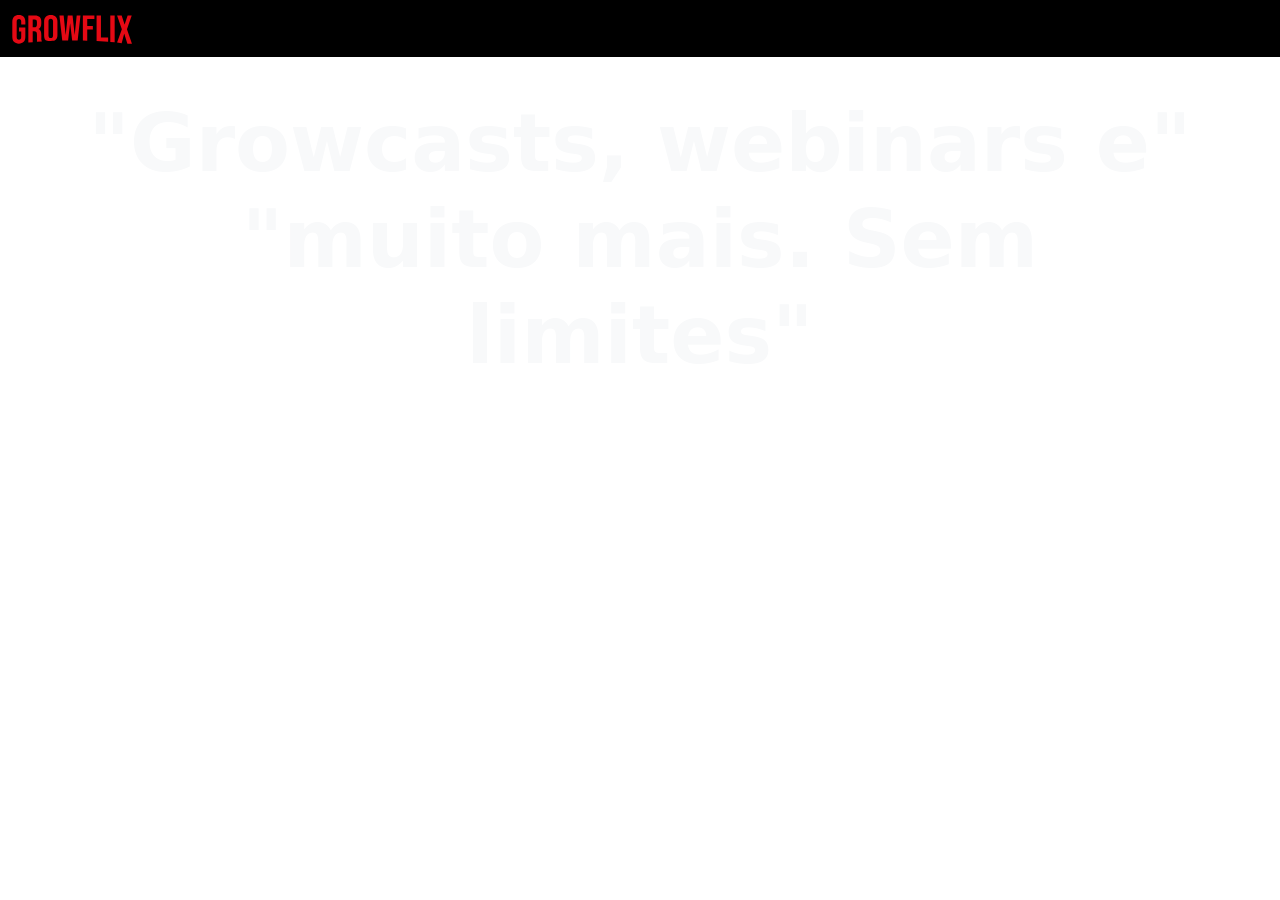
==== home.html @ 5d05760d "first commit" ====
<!doctype html>
<html lang="en">
	<head>
		<meta charset="UTF-8" />
		<meta name="viewport" content="width=device-width, initial-scale=1.0" />
		<link
			rel="stylesheet"
			href="./assets/libs/bootstrap-5.3.8-dist/css/bootstrap.min.css"
		/>
		<link rel="stylesheet" href="./css/style.css" />
		<title>Growflix</title>
	</head>
	<body>
		<header class="container-fluid banner-initial">
			<div class="row">
				<div class="col-12">
					<nav class="navbar navbar-expand-lg navbar-dark bg-black fixed-top">
						<div class="container-fluid">
							<a class="navbar-brand" href="#">
								<img
									src="assets/images/logo-growflix.svg"
									alt="Growflix"
									width="120"
								/>
							</a>
						</div>
					</nav>
				</div>
			</div>
			<div class="row p-5">
				<div class="col-12 text-center pt-5">
					<p class="text-light display-1 fw-bold">
						"Growcasts, webinars e" <br />
						"muito mais. Sem limites"
					</p>
				</div>
				<div class="col-12 text-center pt-2"></div>
				<div class="col-12 text-center pt-2"></div>
				<div class="col-12 text-center pt-2 pb-5"></div>
			</div>
		</header>
		<script src="./assets/libs/bootstrap-5.3.8-dist/js/bootstrap.bundle.min.js"></script>
	</body>
</html>
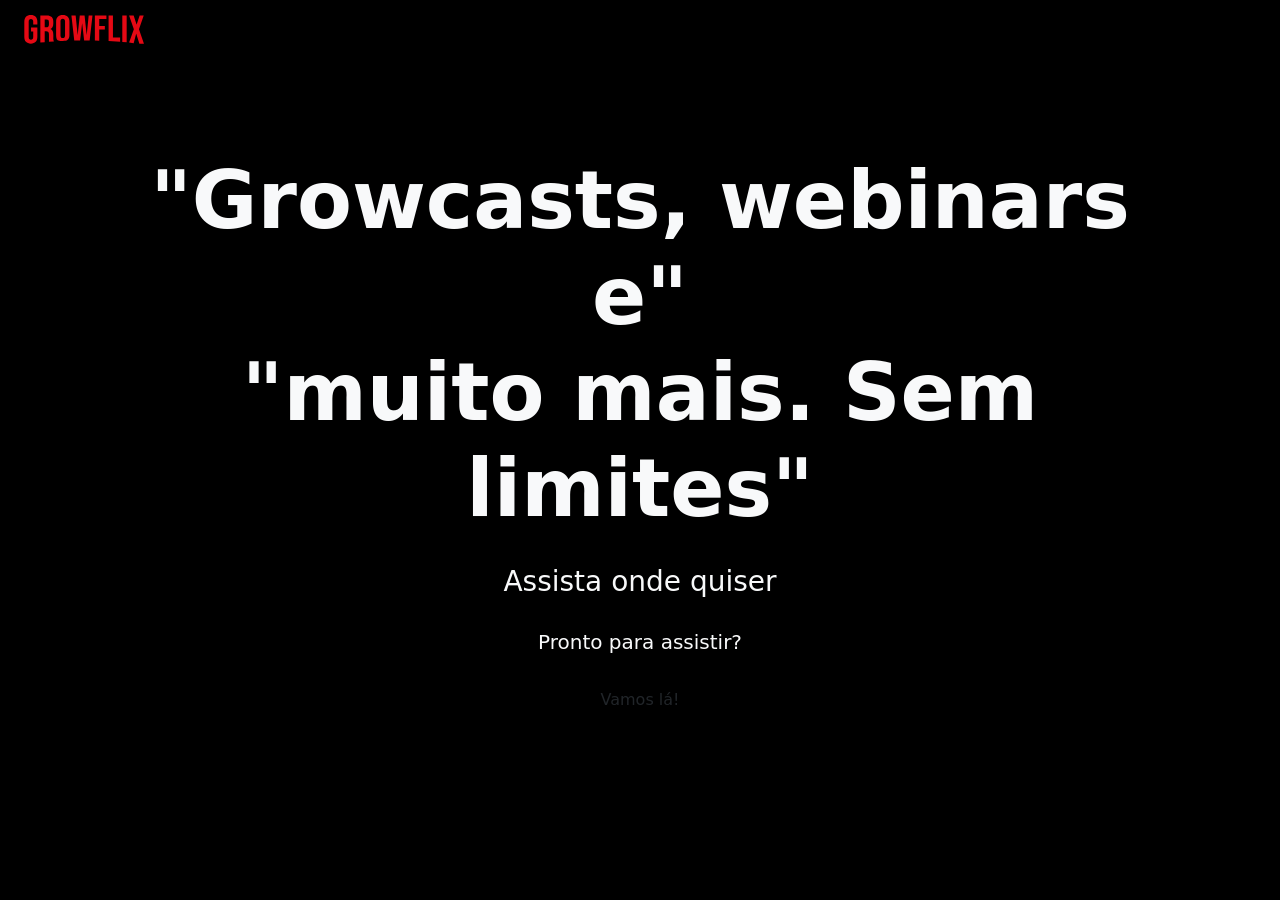
==== commit 0cad1a23: "Texto do header" ====
--- a/home.html
+++ b/home.html
@@ -11,10 +11,10 @@
 		<title>Growflix</title>
 	</head>
 	<body>
-		<header class="container-fluid banner-initial">
+		<header class="container-fluid banner-home img-fluid">
 			<div class="row">
 				<div class="col-12">
-					<nav class="navbar navbar-expand-lg navbar-dark bg-black fixed-top">
+					<nav class="navbar">
 						<div class="container-fluid">
 							<a class="navbar-brand" href="#">
 								<img
@@ -27,16 +27,32 @@
 					</nav>
 				</div>
 			</div>
-			<div class="row p-5">
-				<div class="col-12 text-center pt-5">
-					<p class="text-light display-1 fw-bold">
-						"Growcasts, webinars e" <br />
-						"muito mais. Sem limites"
-					</p>
+			<div class="row">
+				<div class="col-12">
+					<div class="container">
+						<div class="row p-5">
+							<div class="col-12 text-center pt-5">
+								<p class="text-light display-1 fw-bold">
+									"Growcasts, webinars e" <br />
+									"muito mais. Sem limites"
+								</p>
+							</div>
+							<div class="col-12 text-center pt-2">
+								<p class="text-light fs-3">Assista onde quiser</p>
+							</div>
+							<div class="col-12 text-center pt-2">
+								<p class="text-light fs-5">Pronto para assistir?</p>
+							</div>
+							<div class="col-12 text-center pt-2 pb-5">
+								<a href="./home.html">
+									<button type="button" class="btn btn-netflix">
+										Vamos lá!
+									</button>
+								</a>
+							</div>
+						</div>
+					</div>
 				</div>
-				<div class="col-12 text-center pt-2"></div>
-				<div class="col-12 text-center pt-2"></div>
-				<div class="col-12 text-center pt-2 pb-5"></div>
 			</div>
 		</header>
 		<script src="./assets/libs/bootstrap-5.3.8-dist/js/bootstrap.bundle.min.js"></script>
--- a/css/style.css
+++ b/css/style.css
@@ -0,0 +1,7 @@
+body {
+	background-color: #000000;
+}
+.banner-home {
+	background: url(../assets/images/banner-initial.png) center top/cover o-repeat
+		fixed;
+}
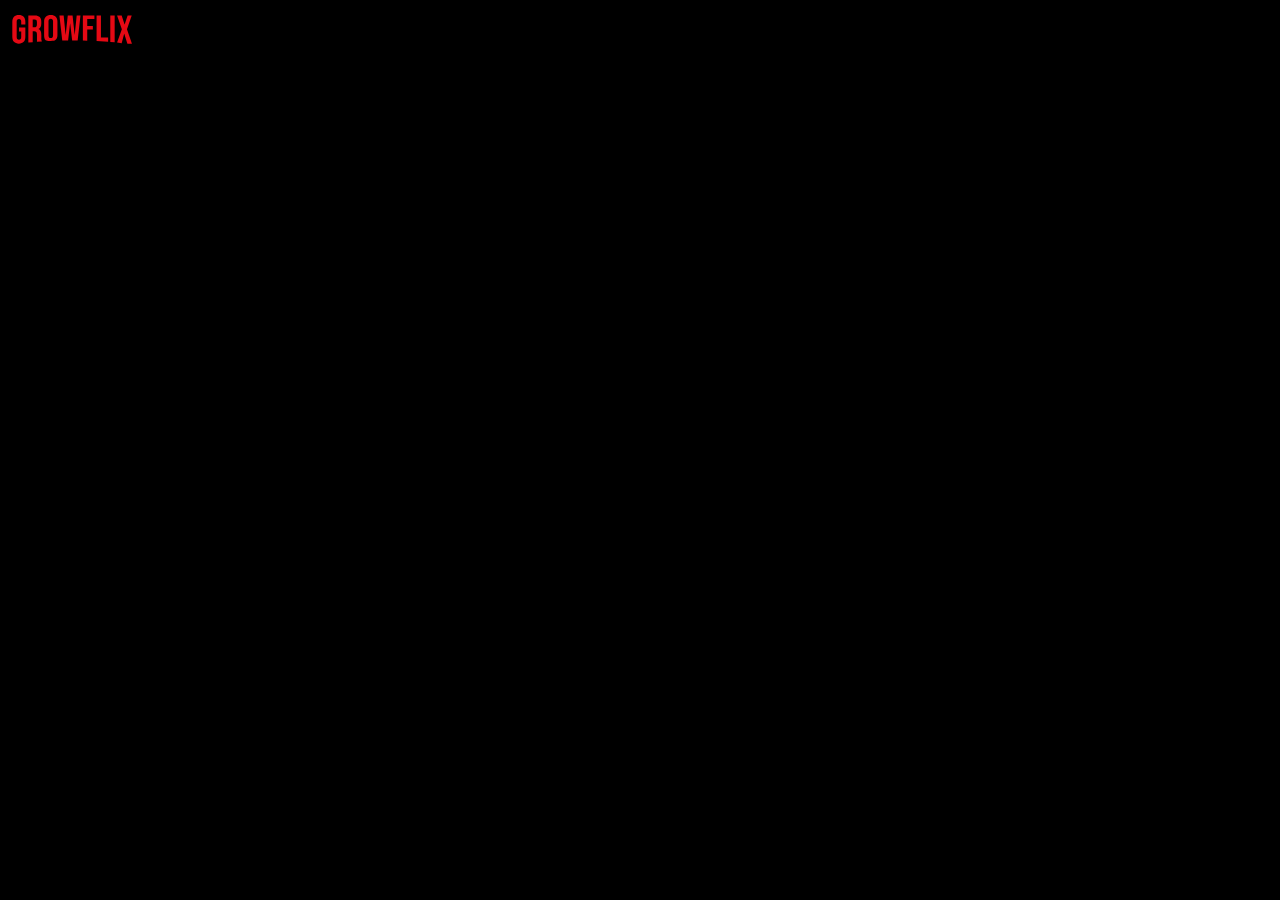
==== commit 25df3acd: "Finalização da index.html e início da página home.html" ====
--- a/home.html
+++ b/home.html
@@ -3,58 +3,25 @@
 	<head>
 		<meta charset="UTF-8" />
 		<meta name="viewport" content="width=device-width, initial-scale=1.0" />
+		<title>Growflix - home</title>
 		<link
 			rel="stylesheet"
 			href="./assets/libs/bootstrap-5.3.8-dist/css/bootstrap.min.css"
 		/>
 		<link rel="stylesheet" href="./css/style.css" />
-		<title>Growflix</title>
 	</head>
 	<body>
-		<header class="container-fluid banner-home img-fluid">
-			<div class="row">
-				<div class="col-12">
-					<nav class="navbar">
-						<div class="container-fluid">
-							<a class="navbar-brand" href="#">
-								<img
-									src="assets/images/logo-growflix.svg"
-									alt="Growflix"
-									width="120"
-								/>
-							</a>
-						</div>
-					</nav>
-				</div>
+		<nav class="navbar">
+			<div class="container-fluid">
+				<a class="navbar-brand" href="#">
+					<img
+						src="assets/images/logo-growflix.svg"
+						alt="Growflix"
+						width="120"
+					/>
+				</a>
 			</div>
-			<div class="row">
-				<div class="col-12">
-					<div class="container">
-						<div class="row p-5">
-							<div class="col-12 text-center pt-5">
-								<p class="text-light display-1 fw-bold">
-									"Growcasts, webinars e" <br />
-									"muito mais. Sem limites"
-								</p>
-							</div>
-							<div class="col-12 text-center pt-2">
-								<p class="text-light fs-3">Assista onde quiser</p>
-							</div>
-							<div class="col-12 text-center pt-2">
-								<p class="text-light fs-5">Pronto para assistir?</p>
-							</div>
-							<div class="col-12 text-center pt-2 pb-5">
-								<a href="./home.html">
-									<button type="button" class="btn btn-netflix">
-										Vamos lá!
-									</button>
-								</a>
-							</div>
-						</div>
-					</div>
-				</div>
-			</div>
-		</header>
+		</nav>
 		<script src="./assets/libs/bootstrap-5.3.8-dist/js/bootstrap.bundle.min.js"></script>
 	</body>
 </html>
--- a/css/style.css
+++ b/css/style.css
@@ -1,7 +1,53 @@
 body {
-	background-color: #000000;
+	background-color: black;
 }
-.banner-home {
-	background: url(../assets/images/banner-initial.png) center top/cover o-repeat
-		fixed;
+body > header {
+	background-image: url(../assets/images/banner-initial.png);
+	background-position: center top;
+	background-repeat: no-repeat;
+	background-size: cover;
+	background-attachment: fixed;
 }
+.btn-netflix {
+	background-color: red;
+	color: white;
+	font-size: 1.5rem;
+	font-weight: 700;
+	padding: 17px 30px;
+}
+.btn-netflix:hover {
+	background-color: rgb(196, 0, 0);
+	color: white;
+}
+
+.accordion-item {
+	border: 5px solid #000000;
+}
+
+.accordion-button {
+	background-color: #303030 !important;
+	color: #ffffff;
+	padding: 25px !important;
+	font-size: 26px;
+}
+
+.accordion-button:not(.collapsed) {
+	color: #ffffff;
+}
+
+.accordion-button::after {
+	background-image: url("../assets/images/add.svg") !important;
+}
+
+/* Para as listas não quebrarem linha e permitirem scroll horizontal */
+.row.flex-nowrap {
+	display: flex;
+	flex-wrap: nowrap;
+	overflow-x: auto;
+	-webkit-overflow-scrolling: touch;
+}
+
+/* Esconder a barra de rolagem para ficar mais bonito */
+.row.flex-nowrap::-webkit-scrollbar {
+	display: none;
+}
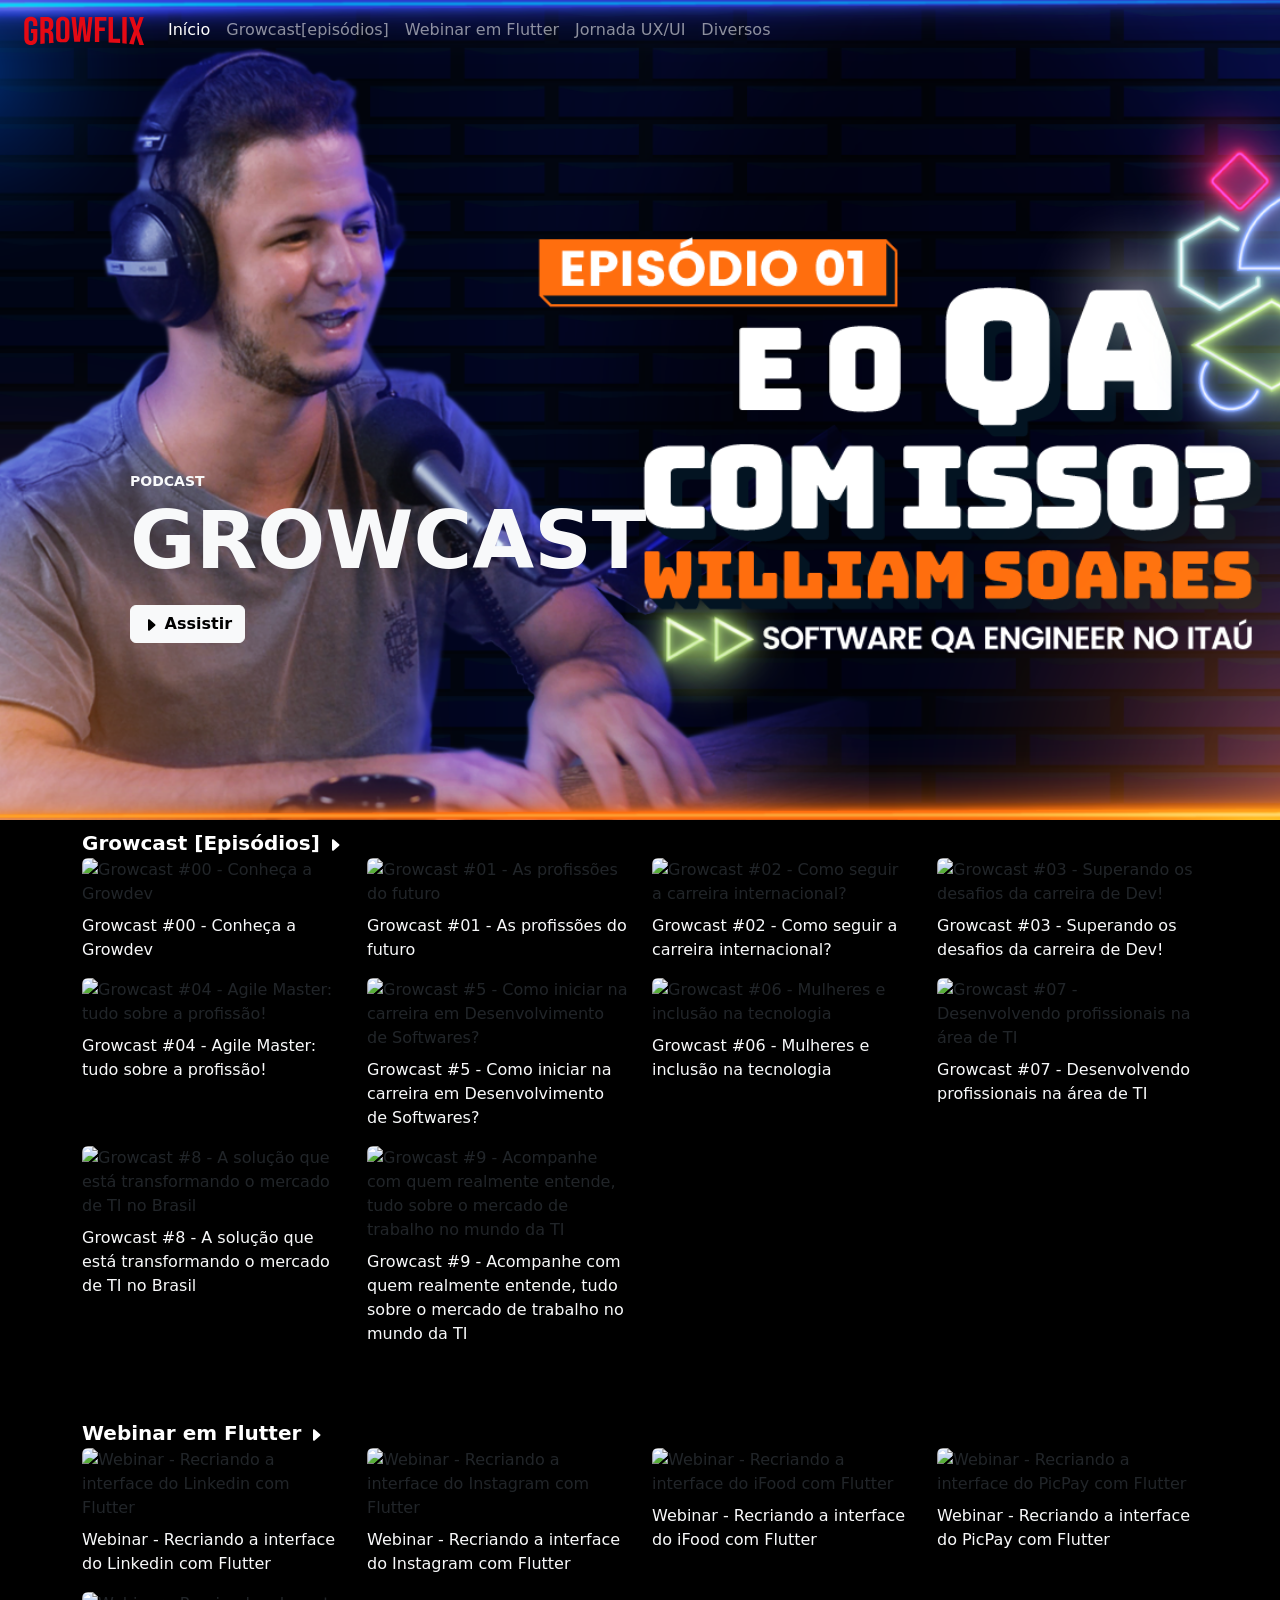
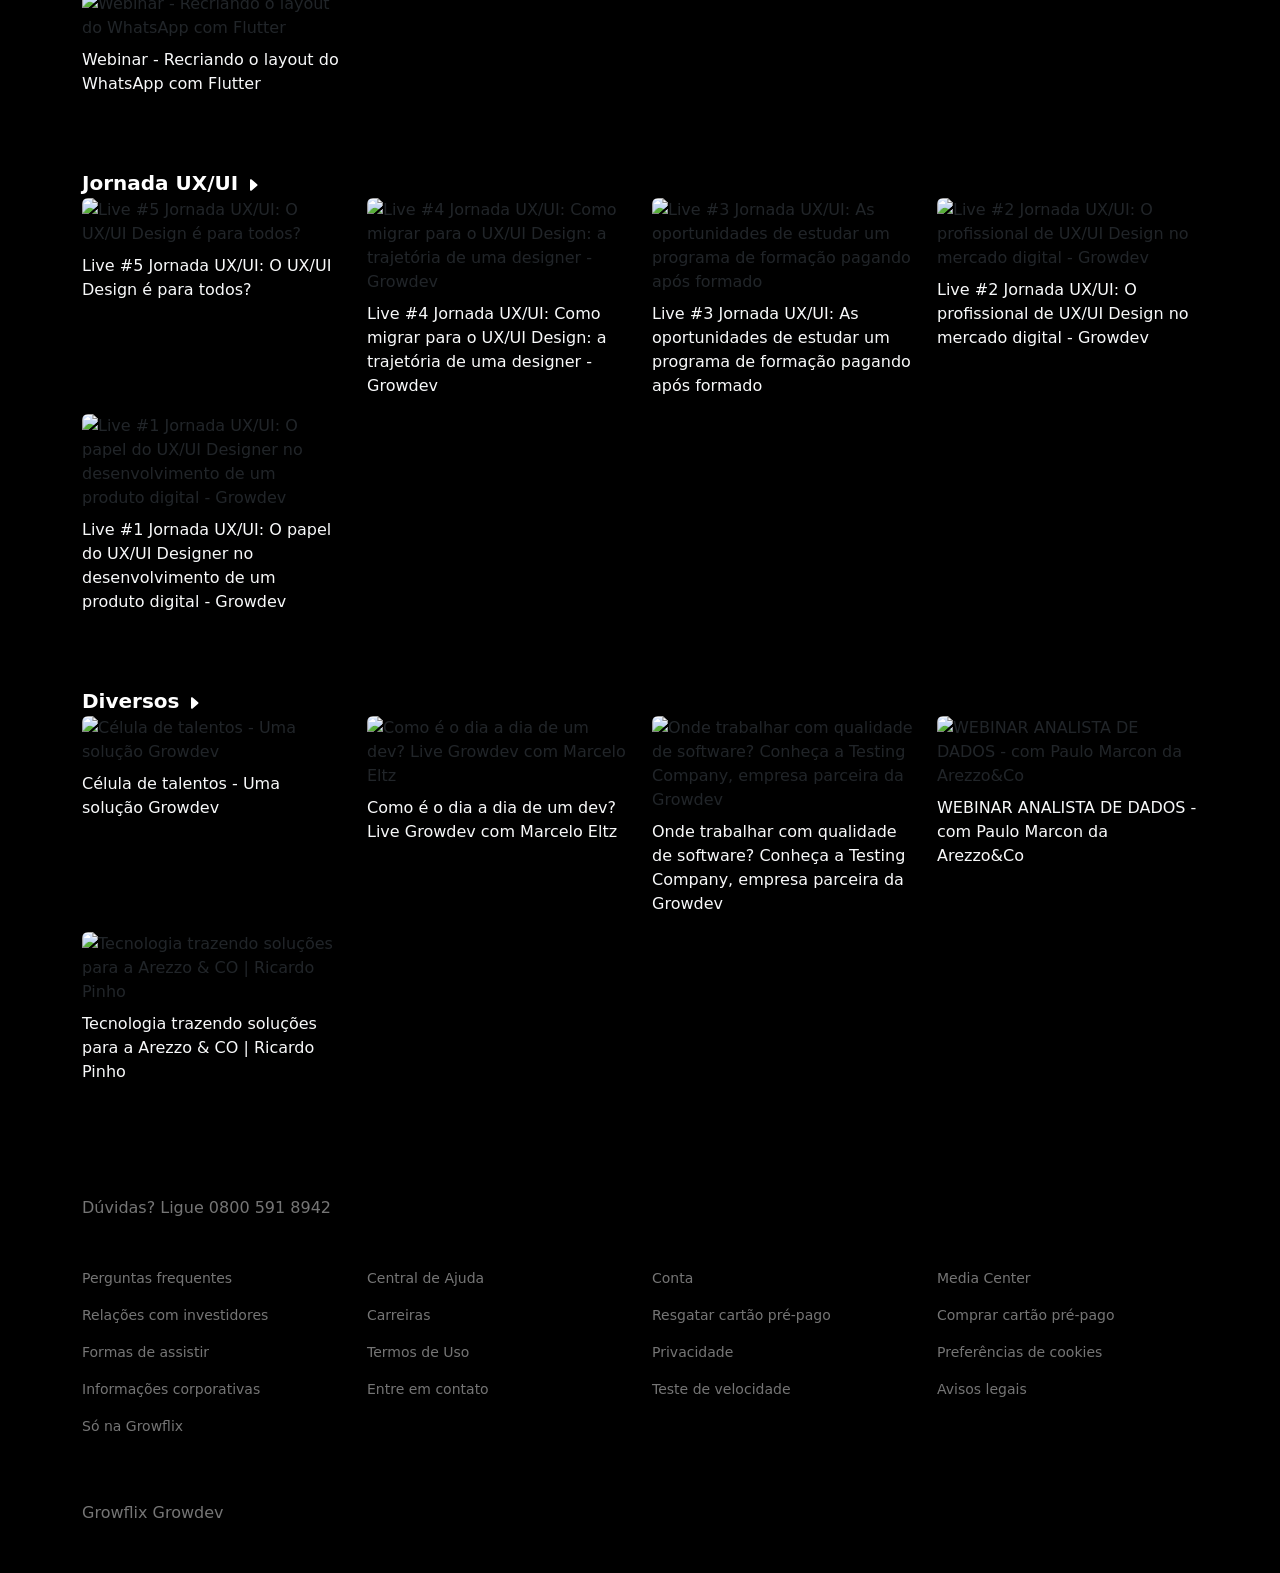
==== commit 161f4d43: "modal - home" ====
--- a/home.html
+++ b/home.html
@@ -11,17 +11,268 @@
 		<link rel="stylesheet" href="./css/style.css" />
 	</head>
 	<body>
-		<nav class="navbar">
-			<div class="container-fluid">
-				<a class="navbar-brand" href="#">
-					<img
-						src="assets/images/logo-growflix.svg"
-						alt="Growflix"
-						width="120"
-					/>
-				</a>
-			</div>
-		</nav>
+		<header class="container-fluid banner-home">
+			<div class="row">
+				<div class="col-12">
+					<nav class="navbar navbar-expand-lg navbar-dark">
+						<div class="container-fluid">
+							<a class="navbar-brand" href="./index.html">
+								<img
+									src="./assets/images/logo-growflix.svg"
+									alt="Logo Growflix"
+									width="120"
+									height="30"
+									class="d-inline-block align-text-top"
+								/>
+							</a>
+							<button
+								class="navbar-toggler"
+								type="button"
+								data-bs-toggle="collapse"
+								data-bs-target="#navbarNavAltMarkup"
+								aria-controls="navbarNavAltMarkup"
+								aria-expanded="false"
+								aria-label="Toggle navigation"
+							>
+								<span class="navbar-toggler-icon"></span>
+							</button>
+							<div class="collapse navbar-collapse" id="navbarNavAltMarkup">
+								<div class="navbar-nav">
+									<a
+										class="nav-link active"
+										aria-current="page"
+										href="./index.html"
+										>Início</a
+									>
+									<a class="nav-link" href="#growcast-items"
+										>Growcast[episódios]</a
+									>
+									<a class="nav-link" href="#webinar-items"
+										>Webinar em Flutter</a
+									>
+									<a class="nav-link" href="#ux-ui-items">Jornada UX/UI</a>
+									<a class="nav-link" href="#geral-items">Diversos</a>
+								</div>
+							</div>
+						</div>
+					</nav>
+				</div>
+			</div>
+			<div class="row row-home-growcast">
+				<div class="col-12">
+					<div class="container">
+						<div class="row p-5">
+							<div class="col-12 pt-5">
+								<p class="text-light fw-bold">
+									<small>PODCAST</small> <br />
+									<span class="display-1 fw-bold">GROWCAST</span>
+								</p>
+							</div>
+
+							<div class="col-12 pb-5">
+								<button
+									type="button"
+									class="btn btn-light fw-bold"
+									onclick="
+										openMovie('https://www.youtube.com/embed/7OWT3lfHYvE')
+									"
+								>
+									<svg
+										xmlns="http://www.w3.org/2000/svg"
+										width="16"
+										height="16"
+										fill="currentColor"
+										class="bi bi-caret-right-fill"
+										viewBox="0 0 16 16"
+									>
+										<path
+											d="m12.14 8.753-5.482 4.796c-.646.566-1.658.106-1.658-.753V3.204a1 1 0 0 1 1.659-.753l5.48 4.796a1 1 0 0 1 0 1.506z"
+										/>
+									</svg>
+									Assistir
+								</button>
+							</div>
+						</div>
+					</div>
+				</div>
+			</div>
+		</header>
+		<main class="container-fluid">
+			<div class="row divider-row">
+				<div class="col-12">
+					<div class="container">
+						<div class="row pb-5" id="growcast-items">
+							<div class="col-12 pt-2">
+								<p class="fw-bold mb-0">
+									<a href="#growcast-items" class="link-growdev">
+										Growcast [Episódios]
+										<svg
+											xmlns="http://www.w3.org/2000/svg"
+											width="16"
+											height="16"
+											fill="currentColor"
+											class="bi bi-caret-right-fill"
+											viewBox="0 0 16 16"
+										>
+											<path
+												d="m12.14 8.753-5.482 4.796c-.646.566-1.658.106-1.658-.753V3.204a1 1 0 0 1 1.659-.753l5.48 4.796a1 1 0 0 1 0 1.506z"
+											/>
+										</svg>
+									</a>
+								</p>
+							</div>
+						</div>
+					</div>
+				</div>
+
+				<div class="col-12">
+					<div class="container">
+						<div class="row pb-5" id="webinar-items">
+							<div class="col-12 pt-2">
+								<p class="fw-bold mb-0">
+									<a href="#webinar-items" class="link-growdev">
+										Webinar em Flutter
+										<svg
+											xmlns="http://www.w3.org/2000/svg"
+											width="16"
+											height="16"
+											fill="currentColor"
+											class="bi bi-caret-right-fill"
+											viewBox="0 0 16 16"
+										>
+											<path
+												d="m12.14 8.753-5.482 4.796c-.646.566-1.658.106-1.658-.753V3.204a1 1 0 0 1 1.659-.753l5.48 4.796a1 1 0 0 1 0 1.506z"
+											/>
+										</svg>
+									</a>
+								</p>
+							</div>
+						</div>
+					</div>
+				</div>
+
+				<div class="col-12">
+					<div class="container">
+						<div class="row pb-5" id="ux-ui-items">
+							<div class="col-12 pt-2">
+								<p class="fw-bold mb-0">
+									<a href="#ux-ui-items" class="link-growdev">
+										Jornada UX/UI
+										<svg
+											xmlns="http://www.w3.org/2000/svg"
+											width="16"
+											height="16"
+											fill="currentColor"
+											class="bi bi-caret-right-fill"
+											viewBox="0 0 16 16"
+										>
+											<path
+												d="m12.14 8.753-5.482 4.796c-.646.566-1.658.106-1.658-.753V3.204a1 1 0 0 1 1.659-.753l5.48 4.796a1 1 0 0 1 0 1.506z"
+											/>
+										</svg>
+									</a>
+								</p>
+							</div>
+						</div>
+					</div>
+				</div>
+
+				<div class="col-12">
+					<div class="container">
+						<div class="row pb-5" id="geral-items">
+							<div class="col-12 pt-2">
+								<p class="fw-bold mb-0">
+									<a href="#geral-items" class="link-growdev">
+										Diversos
+										<svg
+											xmlns="http://www.w3.org/2000/svg"
+											width="16"
+											height="16"
+											fill="currentColor"
+											class="bi bi-caret-right-fill"
+											viewBox="0 0 16 16"
+										>
+											<path
+												d="m12.14 8.753-5.482 4.796c-.646.566-1.658.106-1.658-.753V3.204a1 1 0 0 1 1.659-.753l5.48 4.796a1 1 0 0 1 0 1.506z"
+											/>
+										</svg>
+									</a>
+								</p>
+							</div>
+						</div>
+					</div>
+				</div>
+			</div>
+		</main>
+		<footer class="container-fluid">
+			<div class="row">
+				<div class="col-12">
+					<div class="container">
+						<div class="row">
+							<div class="col-12 pt-5">Dúvidas? Ligue 0800 591 8942</div>
+							<div class="col-6 col-sm-3 pt-5">
+								<p class="small">Perguntas frequentes</p>
+								<p class="small">Relações com investidores</p>
+								<p class="small">Formas de assistir</p>
+								<p class="small">Informações corporativas</p>
+								<p class="small">Só na Growflix</p>
+							</div>
+							<div class="col-6 col-sm-3 pt-5">
+								<p class="small">Central de Ajuda</p>
+								<p class="small">Carreiras</p>
+								<p class="small">Termos de Uso</p>
+								<p class="small">Entre em contato</p>
+							</div>
+							<div class="col-6 col-sm-3 pt-5">
+								<p class="small">Conta</p>
+								<p class="small">Resgatar cartão pré-pago</p>
+								<p class="small">Privacidade</p>
+								<p class="small">Teste de velocidade</p>
+							</div>
+							<div class="col-6 col-sm-3 pt-5">
+								<p class="small">Media Center</p>
+								<p class="small">Comprar cartão pré-pago</p>
+								<p class="small">Preferências de cookies</p>
+								<p class="small">Avisos legais</p>
+							</div>
+							<div class="col-12 pt-5 pb-5">Growflix Growdev</div>
+						</div>
+					</div>
+				</div>
+			</div>
+		</footer>
+
 		<script src="./assets/libs/bootstrap-5.3.8-dist/js/bootstrap.bundle.min.js"></script>
+		<script src="./js/script.js"></script>
+		<div
+			class="modal fade"
+			id="movieModal"
+			tabindex="-1"
+			aria-labelledby="movieModalLabel"
+			aria-hidden="true"
+		>
+			<div class="modal-dialog modal-dialog-centered modal-xl">
+				<div class="modal-content bg-black border-secondary">
+					<div class="modal-header border-0">
+						<button
+							type="button"
+							class="btn-close btn-close-white"
+							data-bs-dismiss="modal"
+							aria-label="Close"
+						></button>
+					</div>
+					<div class="modal-body p-0">
+						<div class="ratio ratio-16x9">
+							<iframe
+								id="videoIframe"
+								src=""
+								title="YouTube video"
+								allowfullscreen
+							></iframe>
+						</div>
+					</div>
+				</div>
+			</div>
+		</div>
 	</body>
 </html>
--- a/css/style.css
+++ b/css/style.css
@@ -1,13 +1,21 @@
 body {
 	background-color: black;
 }
-body > header {
-	background-image: url(../assets/images/banner-initial.png);
-	background-position: center top;
-	background-repeat: no-repeat;
-	background-size: cover;
-	background-attachment: fixed;
+
+.banner-index {
+	background: url(../assets/images/banner-initial.png) center top/cover
+		no-repeat fixed;
 }
+.banner-home {
+	background: url(../assets/images/growcast-01.png) center top/cover no-repeat;
+	min-height: 820px;
+}
+/* Texto do header */
+.row-home-growcast {
+	align-items: flex-end;
+	min-height: 680px;
+}
+/* Botão "vamos lá" da página index */
 .btn-netflix {
 	background-color: red;
 	color: white;
@@ -20,6 +28,7 @@
 	color: white;
 }
 
+/* Accordions da página index */
 .accordion-item {
 	border: 5px solid #000000;
 }
@@ -39,6 +48,69 @@
 	background-image: url("../assets/images/add.svg") !important;
 }
 
+/* footer */
+
+footer {
+	color: #757575;
+}
+
+.link-growdev {
+	text-decoration: none;
+	font-size: 20px;
+	color: #ffffff;
+}
+
+.link-growdev:hover {
+	color: #ff8534;
+}
+
+.detail-movie {
+	color: white;
+	margin-left: 20px;
+	cursor: pointer;
+	display: none;
+}
+
+.detail-movie svg {
+	margin: 10px;
+}
+
+.item-hover {
+	transition: all 0.5s ease-out;
+}
+
+.item-hover:hover {
+	margin-top: -20px;
+	position: absolute;
+	width: 350px;
+	background-color: #000000;
+	padding-bottom: 20px;
+}
+
+.item-hover:hover .detail-movie {
+	display: block;
+}
+
+.detail-hover {
+	margin-top: 20px;
+	position: absolute;
+	width: 350px;
+	background-color: #000000;
+	padding-bottom: 20px;
+}
+
+.modal-content-movie {
+	background-color: transparent;
+}
+
+.modal-header-movie {
+	border-bottom: none;
+}
+
+.col-movie {
+	min-height: 230px;
+}
+
 /* Para as listas não quebrarem linha e permitirem scroll horizontal */
 .row.flex-nowrap {
 	display: flex;
